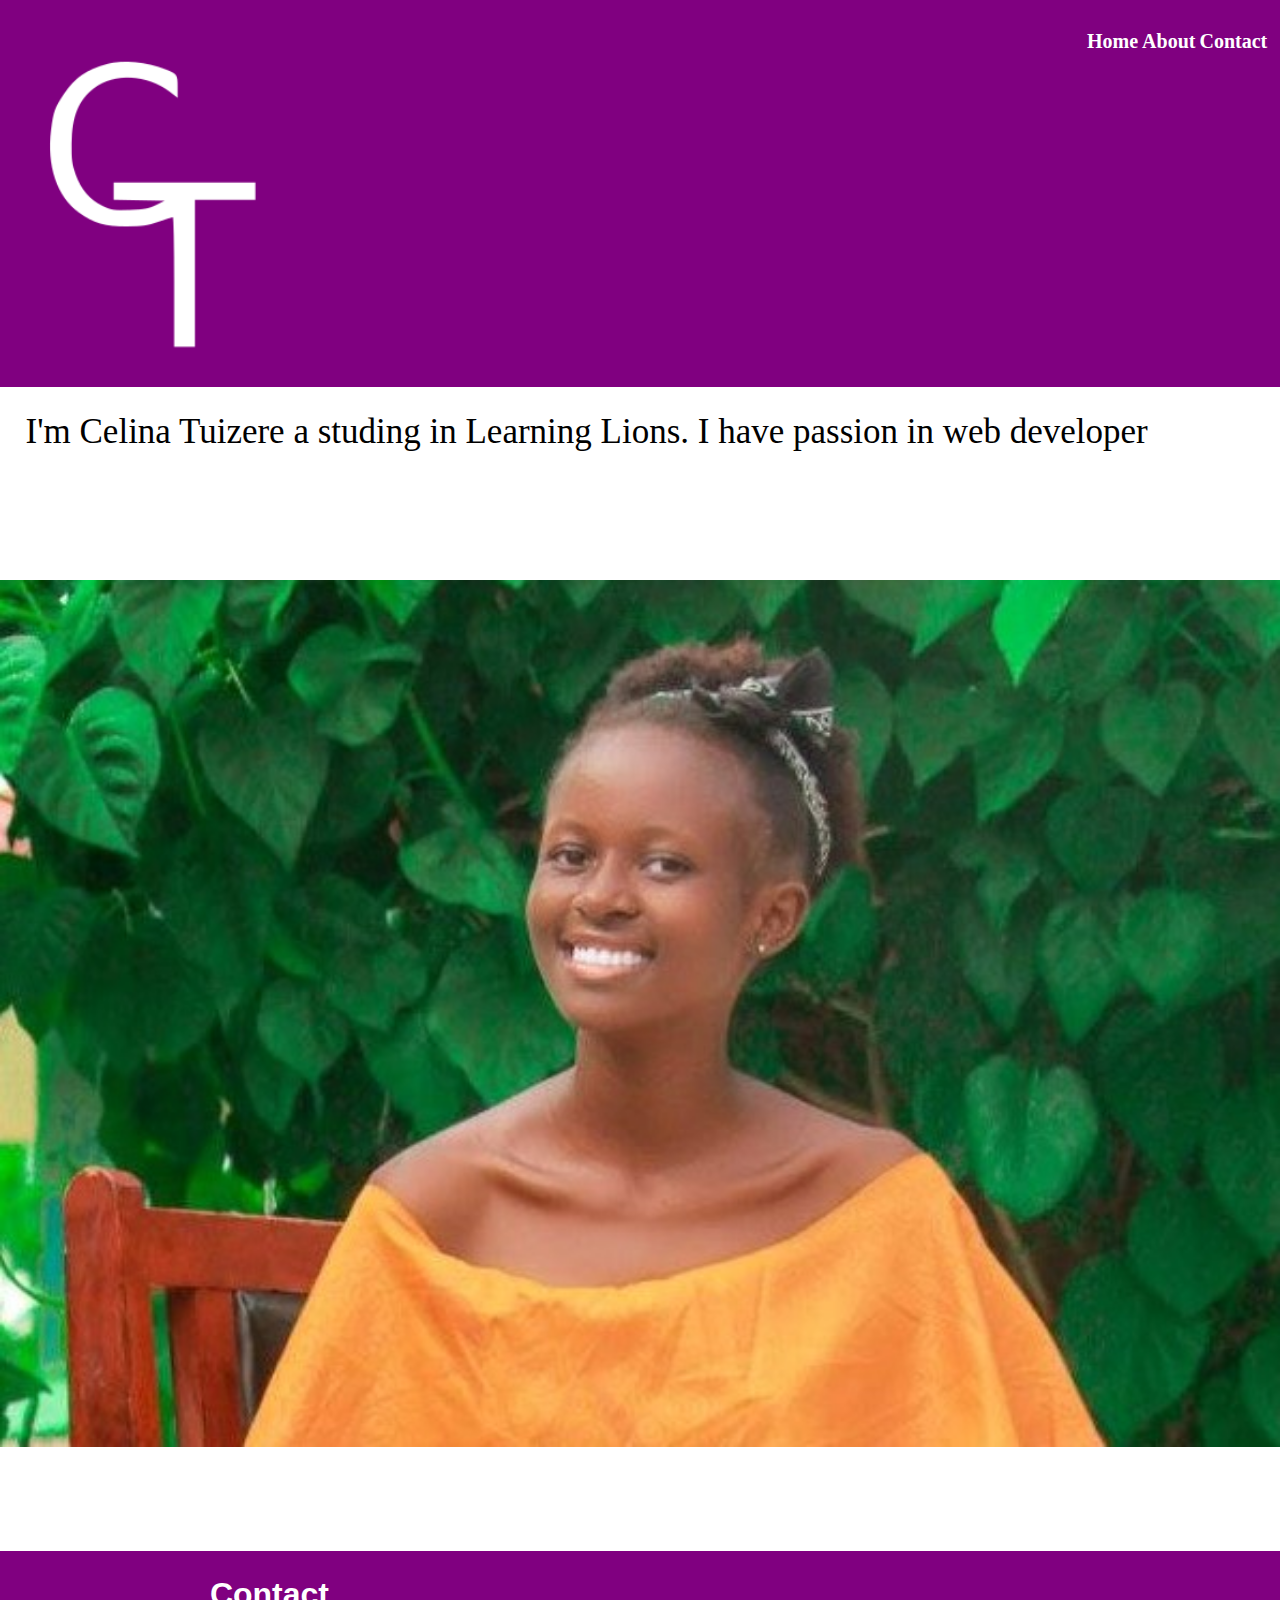
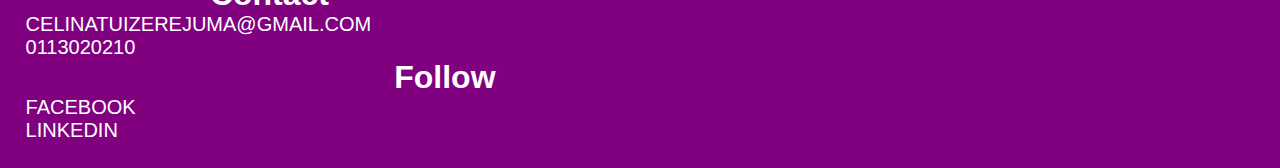
==== index.html @ 75c4e48a "chang" ====
<!DOCTYPE html>
<html lang="en">
<head>
    <meta charset="UTF-8">
    <meta http-equiv="X-UA-Compatible" content="IE=edge">
    <link rel="stylesheet" href="./style/css/style.css">
    <meta name="viewport" content="width=device-width, initial-scale=1.0">
    <title>Celina</title>
</head>
<body>
    <nav class="navigation">
        <img src="./style/img/imageLogo.png" alt="" srcset="">
        <div class="links">
            <a href="">Home</a>
            <a href="">About</a>
            <a href="">Contact </a>

        </div>
    </nav>
    <main>
        <div class="section-one">  
            <p>I'm Celina Tuizere a studing in Learning Lions. I have passion in web developer </p>
            <img src="./style/img/imageLogo.jpg" alt="" srcset="">  
             
        </div>
    </main>
    <footer class="footer">
        <div class="footer-one">

            
    
            <h1>
                Contact 

            </h1>
            <a href="">CELINATUIZEREJUMA@GMAIL.COM</a><br>
            <a href="">0113020210</a><br>
        </div>
        <div class="footer-two">
            <h1>
                Follow 

            </h1>
            <a href="">FACEBOOK</a> <br>
            <a href="">LINKEDIN</a><br>
        </div>
    </footer>
</body>
</html>
---- style/css/style.css ----
*{
    margin: 0%;
}
.navigation{
display: flex;
flex-direction: row;
justify-content: space-between;
background-color:purple;
color: white;
padding-bottom: 20px;
}

.navigation>div>a{
text-decoration: none;
color: white;
font-weight: bold;
font-size: 20px;
margin-top: 20%;


}
.navigation>h1{
    color: rgb(226, 226, 226);
}
.navigation>img{
    width: 20%;
    border-radius: 50px;
    margin-left: 2%;


}
.links{
    margin-top: 30px;
    margin-right: 1%;
}
.section-one>img{
    width: 100vw;
    margin-top: 10%;
    
 

}
.section-one{
    margin-top: 2%;
    padding-bottom: 0px;
    
}

.section-one>p{
font-size: 35px;
margin-left: 2%;


    
  
  
}

.footer{
    display: flex;
    justify-content: space-around;
    flex-direction: column;
    font-family: 'Gill Sans', 'Gill Sans MT', Calibri, 'Trebuchet MS', sans-serif;




    background-color:purple ;
    color: white;
    margin-top: 100px;
    padding: 2%;
}

.footer-one{
    width: 50%;
margin-right: 2%;
}
.footer>div>a{
    color: white;
    font-size: 20px;

}

.footer>div>a{
 text-decoration: none;   
}
.footer>div>h1{
    margin-left: 30%;
}
.footer>div>a:hover{
    text-decoration: underline;
    color: grey;   
    
   }
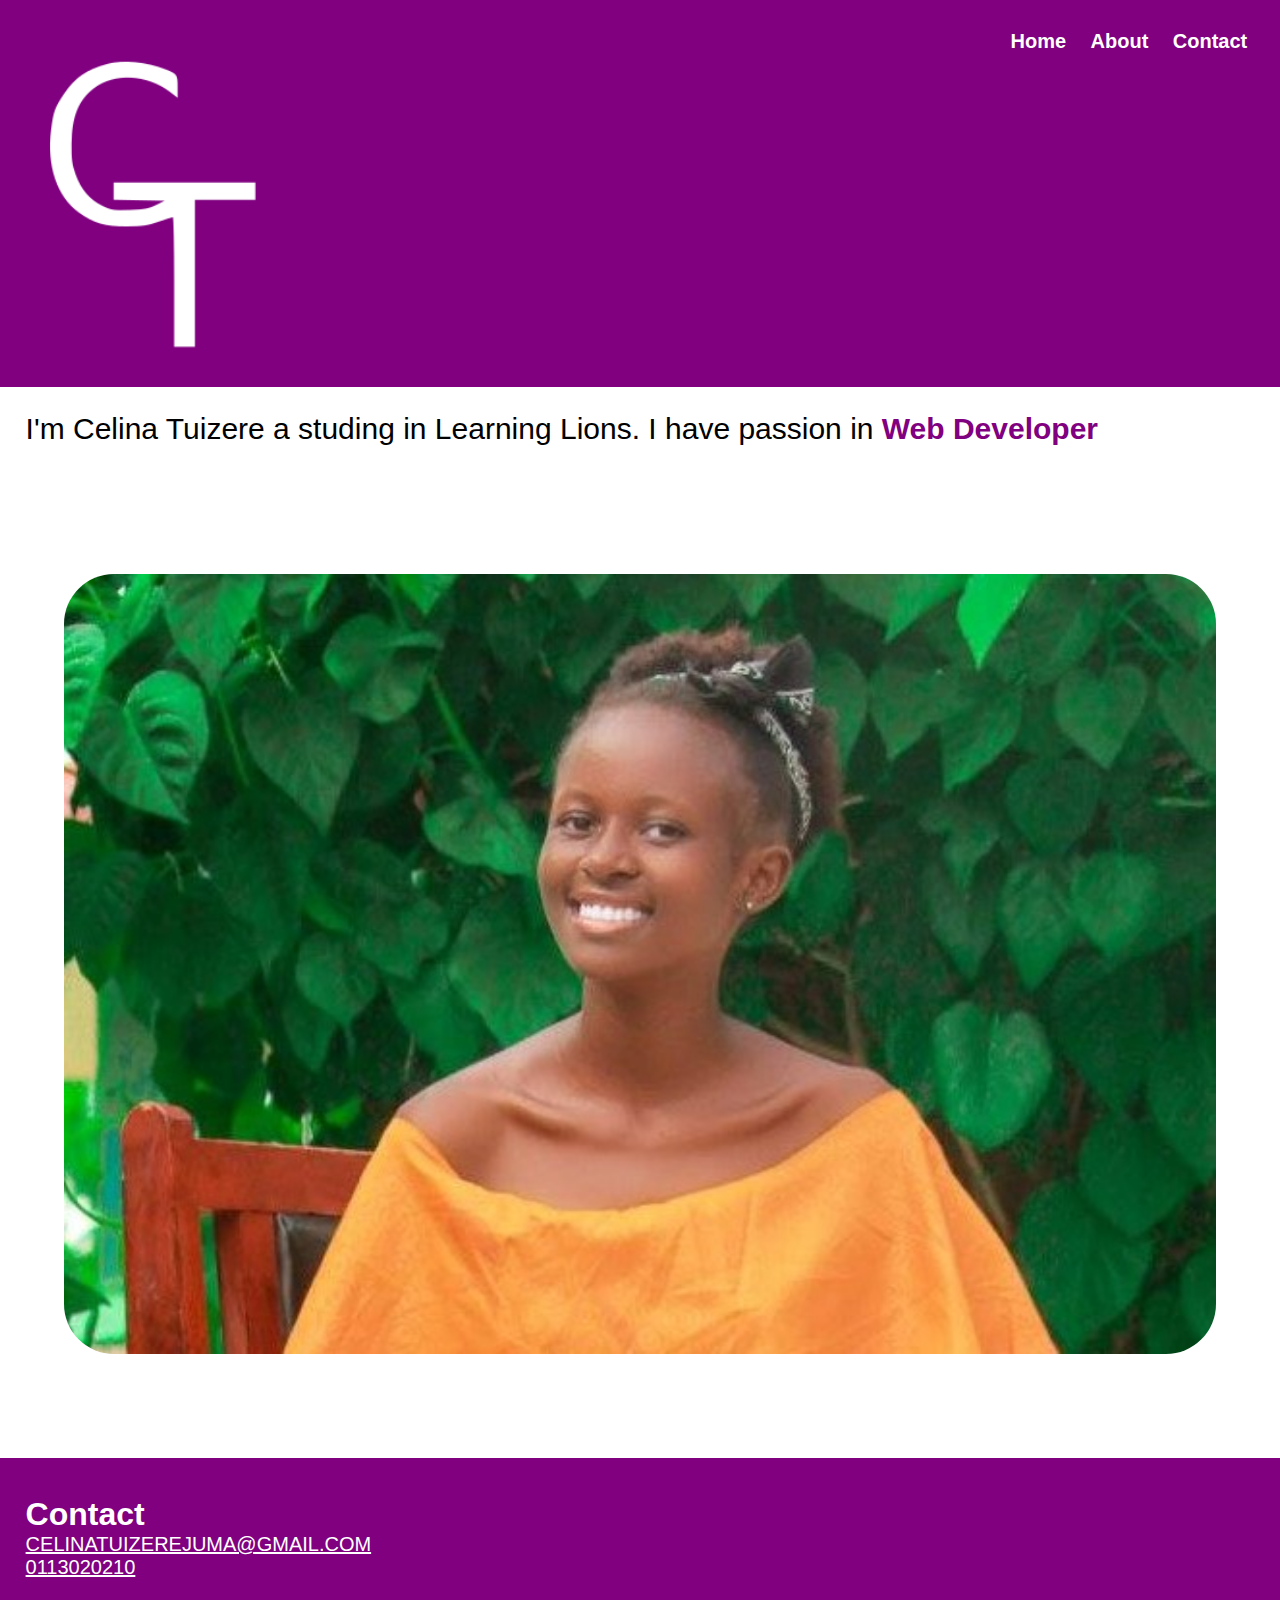
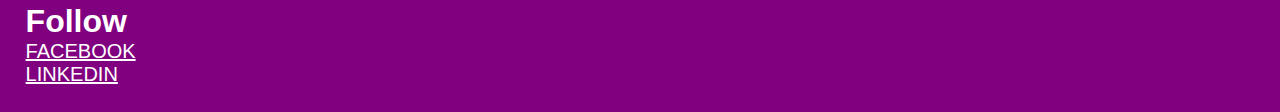
==== commit 49549434: "allchange" ====
--- a/index.html
+++ b/index.html
@@ -11,15 +11,15 @@
     <nav class="navigation">
         <img src="./style/img/imageLogo.png" alt="" srcset="">
         <div class="links">
-            <a href="">Home</a>
-            <a href="">About</a>
-            <a href="">Contact </a>
+            <a href="./index.html">Home</a>
+            <a href="./style/page/about.html">About</a>
+            <a href="./style/page/contact.html">Contact </a>
 
         </div>
     </nav>
     <main>
         <div class="section-one">  
-            <p>I'm Celina Tuizere a studing in Learning Lions. I have passion in web developer </p>
+            <p>I'm Celina Tuizere a studing in Learning Lions. I have passion in <span> <b>Web Developer</b></span> </p>
             <img src="./style/img/imageLogo.jpg" alt="" srcset="">  
              
         </div>
--- a/style/css/style.css
+++ b/style/css/style.css
@@ -8,6 +8,7 @@
 background-color:purple;
 color: white;
 padding-bottom: 20px;
+font-family: 'Trebuchet MS', 'Lucida Sans Unicode', 'Lucida Grande', 'Lucida Sans', Arial, sans-serif;
 }
 
 .navigation>div>a{
@@ -16,6 +17,7 @@
 font-weight: bold;
 font-size: 20px;
 margin-top: 20%;
+padding-right: 20px;
 
 
 }
@@ -47,8 +49,10 @@
 }
 
 .section-one>p{
-font-size: 35px;
+font-size: 30px;
 margin-left: 2%;
+width: 90%;
+font-family: 'Trebuchet MS', 'Lucida Sans Unicode', 'Lucida Grande', 'Lucida Sans', Arial, sans-serif;
 
 
     
@@ -60,11 +64,7 @@
     display: flex;
     justify-content: space-around;
     flex-direction: column;
-    font-family: 'Gill Sans', 'Gill Sans MT', Calibri, 'Trebuchet MS', sans-serif;
-
-
-
-
+    font-family: 'Trebuchet MS', 'Lucida Sans Unicode', 'Lucida Grande', 'Lucida Sans', Arial, sans-serif;
     background-color:purple ;
     color: white;
     margin-top: 100px;
@@ -77,18 +77,71 @@
 }
 .footer>div>a{
     color: white;
+    
     font-size: 20px;
 
 }
 
 .footer>div>a{
- text-decoration: none;   
+ text-decoration: none; 
+ text-decoration: underline;  
 }
 .footer>div>h1{
-    margin-left: 30%;
+ margin-top: 2%;
 }
 .footer>div>a:hover{
     text-decoration: underline;
     color: grey;   
     
    }
+   .section-one>img{
+    width: 90vw;
+    border-radius: 50px;
+    margin-left: 5%;
+   }
+   .section-one>p>span{
+    color: purple;
+   }
+
+.imagesSections{
+    display: flex;
+    flex-direction: column;
+    justify-content: space-around;
+}
+.About{
+    padding: 2%;
+    font-size: 30px;
+}
+.About>h1,.About>h2{
+    color: purple;
+    font-family: 'Trebuchet MS', 'Lucida Sans Unicode', 'Lucida Grande', 'Lucida Sans', Arial, sans-serif;
+    margin: 2%;
+}
+.Contact{
+    padding: 2%;
+    font-size: 30px; 
+}
+.Contact>h1,.Contact>h2{
+    color: purple;
+    font-family: 'Trebuchet MS', 'Lucida Sans Unicode', 'Lucida Grande', 'Lucida Sans', Arial, sans-serif;
+    margin: 2%;
+}
+label{
+   
+    margin: 2%;
+
+}
+textarea{
+    margin: 2%;
+    margin-left: 0%;
+}
+.imagesSections>img{
+    width: 40vw;
+    padding: 5%;
+    margin-left: 7%;
+    
+}
+#comment{
+ position: relative;
+ bottom: 100px;
+}
